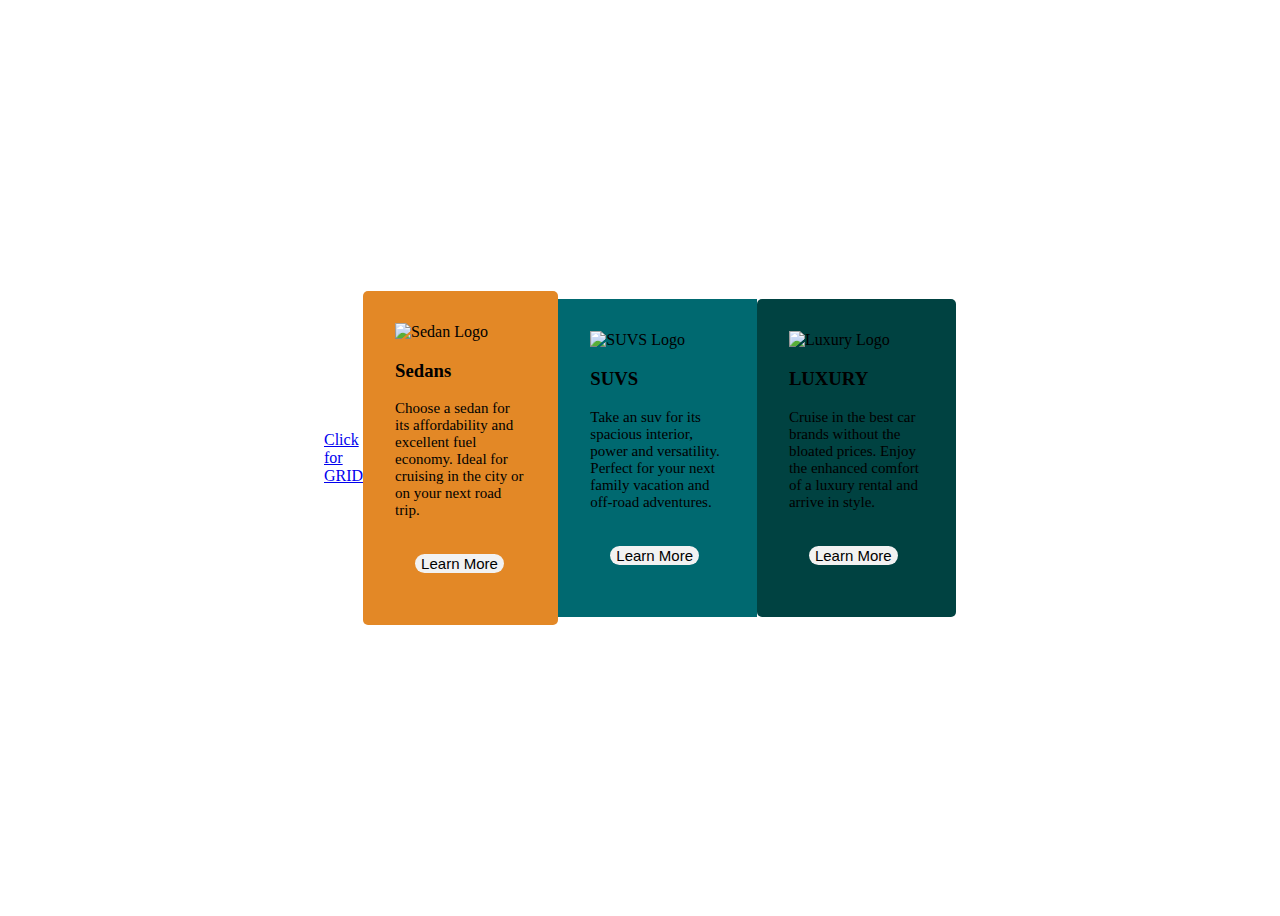
==== index.html @ 9e5f7808 "Update commit" ====
<!DOCTYPE html>
<html lang="en">
<head>
    <meta charset="UTF-8">
    <meta http-equiv="X-UA-Compatible" content="IE=edge">
    <meta name="viewport" content="width=device-width, initial-scale=1.0">
    <title>Flex!</title>
    <link rel="stylesheet" href="style.css" />
    <link rel="stylesheet" href="https://fonts.google.com/specimen/Lexend+Deca">
</head>
<body>
    <main>
        <a href="grid.html">Click for GRID</a>
        <div class="left-box">
            <img class="sedan" 
       src="https://res.cloudinary.com/dqmqsjhv0/image/upload/v1655327846/image/icon-sedans_qnusxd.svg"
       alt="Sedan Logo">
            <h3>Sedans</h3>
            <p>Choose a sedan for its affordability and excellent fuel economy. Ideal for cruising in the city or on your next road trip.</p>
            <button class="button">Learn More</button>
        </div>
        <div class="middle-box">
            <img class="suvs" 
       src="https://res.cloudinary.com/dqmqsjhv0/image/upload/v1655327939/image/icon-suvs_uthnhy.svg"
       alt="SUVS Logo">
            <h3>SUVS</h3>
            <p>Take an suv for its spacious interior, power and versatility. Perfect for your next family vacation and off-road adventures.</p>
            <button class="button">Learn More</button>
        </div>
        <div class="right-box">
            <img class="sedan" 
       src="https://res.cloudinary.com/dqmqsjhv0/image/upload/v1655327953/image/icon-luxury_ilfcqu.svg"
       alt="Luxury Logo">
            <h3>LUXURY</h3>
            <p>Cruise in the best car brands without the bloated prices. Enjoy the enhanced comfort of a luxury rental and arrive in style.</p>
            <button class="button">Learn More</button>
        </div>
    </main>
    
</body>
</html>
---- style.css ----
@import url(https://fonts.google.com/specimen/Lexend+Deca);
@import url(https://fonts.google.com/specimen/Big+Shoulders+Display)
body {
    background-color: hsl(0, 0%, 95%);
    }
main {
    width:50%;
    margin:auto;
    display: flex;
    align-items:center;
    justify-content:center;
    height:100vh;
}

.button {
    background-color: hsl(0, 0%, 95%);
    border: none;
    color: hsl(0, 0%, 95%)
    padding: 15px;
    text-align: center;
    display: inline-block;
    font-size: 15px;
    margin: 20px;
  }
  .button {border-radius: 15px;}
  .left-box {
      background-color: hsl(31, 77%, 52%);
      border-radius: 5px; 0px; 5px; 0px;
      padding:2em
  }
  .middle-box {
      background-color: hsl(184, 100%, 22%);
      border-radius: none;
      padding:2em
  }
  .right-box {
      background-color: hsl(179, 100%, 13%);
      border-radius: 5px;
      padding:2em
  }
h3 {
      font-family: Lexend Deca; 
}
p {
    color: hsla(0, 0%, 100%, 0.75)
    font-family; Legend Deca;
    font-weight: 400;
    font-size: 15px;
    }
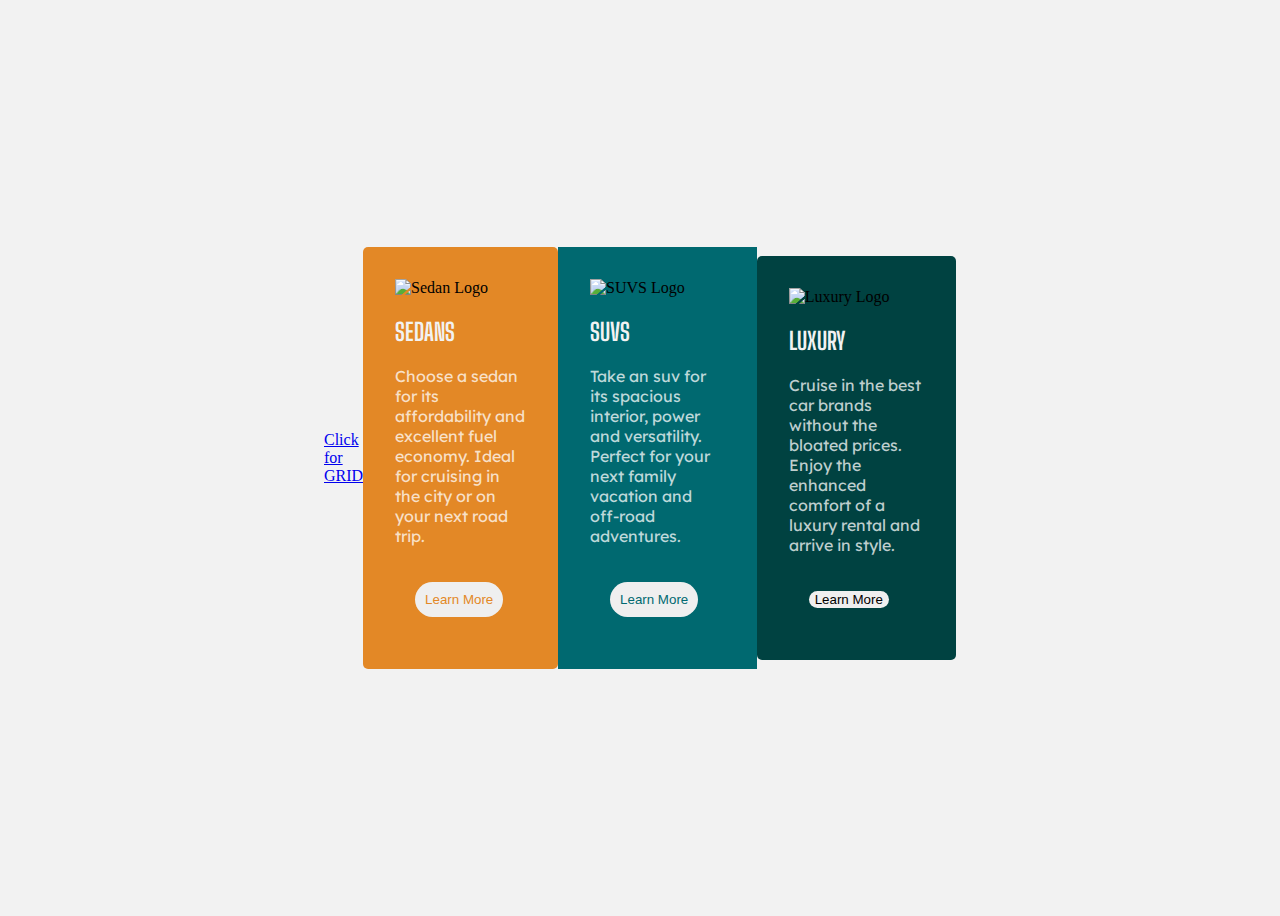
==== commit d8e94b37: "Almost-perfect" ====
--- a/index.html
+++ b/index.html
@@ -6,7 +6,10 @@
     <meta name="viewport" content="width=device-width, initial-scale=1.0">
     <title>Flex!</title>
     <link rel="stylesheet" href="style.css" />
-    <link rel="stylesheet" href="https://fonts.google.com/specimen/Lexend+Deca">
+    <style>
+        @import url('https://fonts.googleapis.com/css2?family=Lexend+Deca&display=swap');
+        @import url('https://fonts.googleapis.com/css2?family=Big+Shoulders+Display:wght@700&family=Lexend+Deca&display=swap');
+    </style>
 </head>
 <body>
     <main>
@@ -15,25 +18,25 @@
             <img class="sedan" 
        src="https://res.cloudinary.com/dqmqsjhv0/image/upload/v1655327846/image/icon-sedans_qnusxd.svg"
        alt="Sedan Logo">
-            <h3>Sedans</h3>
+            <h2>SEDANS</h2>
             <p>Choose a sedan for its affordability and excellent fuel economy. Ideal for cruising in the city or on your next road trip.</p>
-            <button class="button">Learn More</button>
+            <button class="button1">Learn More</button>
         </div>
         <div class="middle-box">
             <img class="suvs" 
        src="https://res.cloudinary.com/dqmqsjhv0/image/upload/v1655327939/image/icon-suvs_uthnhy.svg"
        alt="SUVS Logo">
-            <h3>SUVS</h3>
+            <h2>SUVS</h2>
             <p>Take an suv for its spacious interior, power and versatility. Perfect for your next family vacation and off-road adventures.</p>
-            <button class="button">Learn More</button>
+            <button class="button2">Learn More</button>
         </div>
         <div class="right-box">
             <img class="sedan" 
        src="https://res.cloudinary.com/dqmqsjhv0/image/upload/v1655327953/image/icon-luxury_ilfcqu.svg"
        alt="Luxury Logo">
-            <h3>LUXURY</h3>
+            <h2>LUXURY</h2>
             <p>Cruise in the best car brands without the bloated prices. Enjoy the enhanced comfort of a luxury rental and arrive in style.</p>
-            <button class="button">Learn More</button>
+            <button class="button3">Learn More</button>
         </div>
     </main>
     
--- a/style.css
+++ b/style.css
@@ -1,5 +1,3 @@
-@import url(https://fonts.google.com/specimen/Lexend+Deca);
-@import url(https://fonts.google.com/specimen/Big+Shoulders+Display)
 body {
     background-color: hsl(0, 0%, 95%);
     }
@@ -14,15 +12,33 @@
 
 .button {
     background-color: hsl(0, 0%, 95%);
-    border: none;
-    color: hsl(0, 0%, 95%)
-    padding: 15px;
     text-align: center;
     display: inline-block;
-    font-size: 15px;
+    font-size: 5px;
+    font-family: 'Lexend Deca', sans-serif;
+  }
+  .button1 {
+    color: hsl(31, 77%, 52%);
+    padding: 10px;
     margin: 20px;
+    border-radius: 25px;
+    border: none;
+  } 
+  .button2 {
+    color: hsl(184, 100%, 22%);
+    padding: 10px;
+    margin: 20px;
+    border-radius: 25px;
+    border: none;
   }
-  .button {border-radius: 15px;}
+  .button3 {
+    color: hsl(179, 100%, 13%)
+    padding 10px;
+    margin: 20px;
+    border-radius: 25px;
+    border: none;
+  }
+  
   .left-box {
       background-color: hsl(31, 77%, 52%);
       border-radius: 5px; 0px; 5px; 0px;
@@ -38,12 +54,11 @@
       border-radius: 5px;
       padding:2em
   }
-h3 {
-      font-family: Lexend Deca; 
+h2 {
+    color: hsl(0, 0%, 95%);  
+    font-family: 'Big Shoulders Display', cursive;
 }
 p {
-    color: hsla(0, 0%, 100%, 0.75)
-    font-family; Legend Deca;
-    font-weight: 400;
-    font-size: 15px;
+    color: hsla(0, 0%, 100%, 0.75);
+    font-family: 'Lexend Deca', sans-serif;
     }